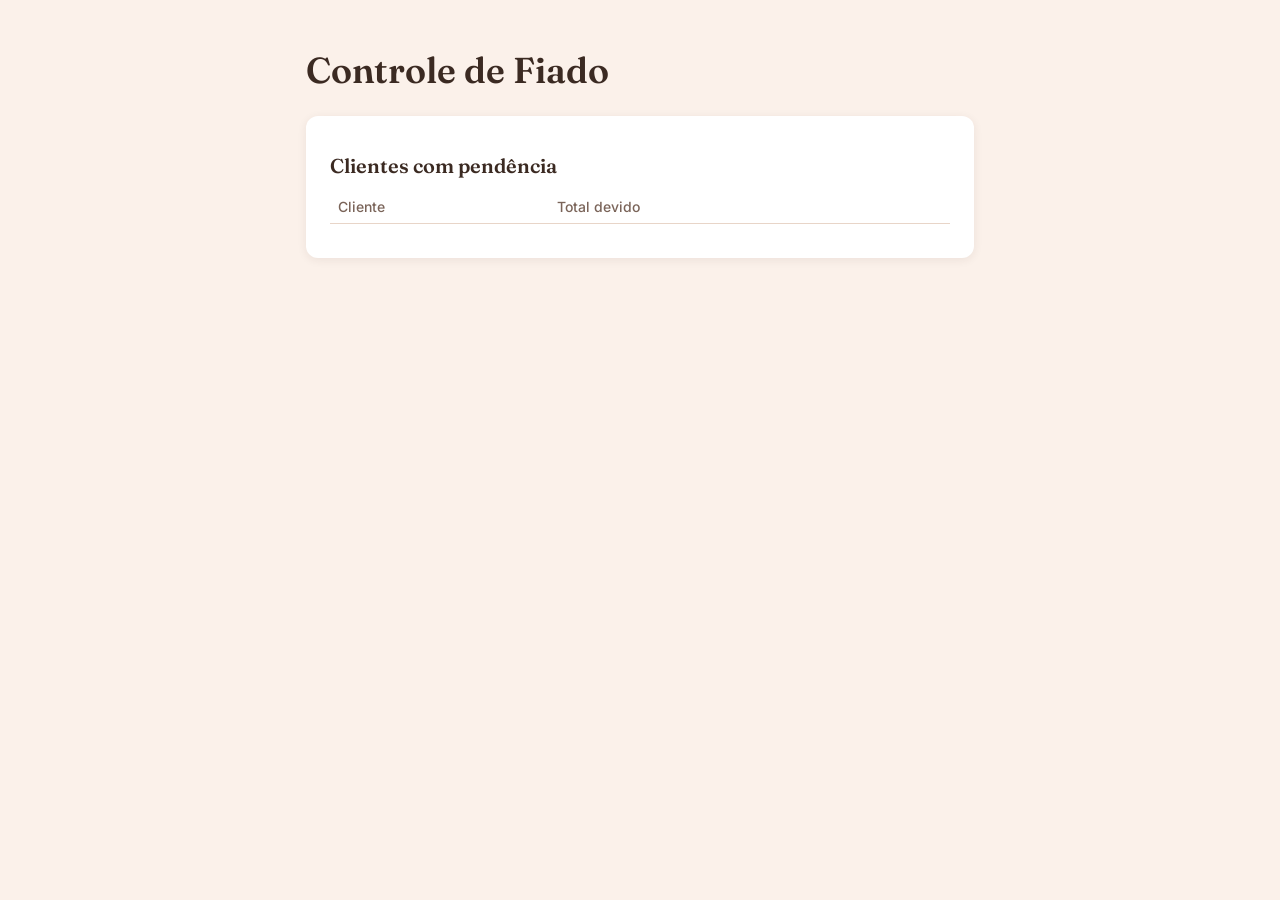
==== credit.html @ b8962d46 "feat: adiciona tela de controle de fiado com pagamento único por cliente" ====
<!DOCTYPE html>
<html lang="pt-br">
<head>
  <meta charset="UTF-8" />
  <meta name="viewport" content="width=device-width, initial-scale=1.0" />
  <title>Controle de Fiado</title>
  <link rel="preconnect" href="https://fonts.googleapis.com" />
  <link rel="preconnect" href="https://fonts.gstatic.com" crossorigin />
  <link href="https://fonts.googleapis.com/css2?family=Fraunces:opsz,wght@9..144,400;9..144,600&family=Inter:wght@400;500;600&display=swap" rel="stylesheet" />
  <link rel="stylesheet" href="css/style.css" />
</head>
<body>
  <main>
    <h1>Controle de Fiado</h1>

    <section>
      <h2>Clientes com pendência</h2>
      <table id="creditTable">
        <thead>
          <tr>
            <th>Cliente</th>
            <th>Total devido</th>
            <th></th>
          </tr>
        </thead>
        <tbody id="creditTableBody">
          <!-- As linhas de cliente serão inseridas aqui via JavaScript -->
        </tbody>
      </table>
      <p id="formMessage"></p>
    </section>
  </main>

  <script type="module" src="js/pages/credit.js"></script>
</body>
</html>
---- css/style.css ----
/* ==========================================================================
   Variáveis globais (cores, tipografia)
   Definidas conforme a identidade visual do projeto (skill 07-estilo-visual)
   ========================================================================== */
:root {
  /* Base */
  --color-background: #FBF1EA;      /* fundo geral, blush claro — não branco puro */
  --color-surface: #FFFFFF;         /* cards, formulários, tabelas */
  --color-surface-alt: #F6E4D8;     /* blocos de destaque suave, hover de linha de tabela */

  /* Texto */
  --color-text: #3B2A22;            /* marrom-chocolate escuro, títulos e texto principal */
  --color-text-muted: #7A6459;      /* texto secundário, labels, legendas */

  /* Marca / ação primária */
  --color-primary: #A6334F;         /* vinho/berry — botões primários, links, destaques */
  --color-primary-hover: #8A2A41;   /* hover/active do primário */
  --color-primary-soft: #F3D9DF;    /* fundo suave para badges/alertas na cor primária */

  /* Acento secundário */
  --color-gold: #B8912F;            /* dourado — usar com moderação */

  /* Status (usaremos mais pra frente, na tela de vendas/fiado) */
  --color-success: #4C7A50;
  --color-success-soft: #E1EDE1;
  --color-warning: #B9852F;
  --color-warning-soft: #F5E6CC;
  --color-danger: #9B3A3A;
  --color-danger-soft: #F3DCDC;

  /* Bordas e sombra */
  --color-border: #E8D5C8;
  --shadow-soft: 0 2px 10px rgba(59, 42, 34, 0.08);

  /* Tipografia */
  --font-display: 'Fraunces', Georgia, serif; /* títulos */
  --font-ui: 'Inter', -apple-system, sans-serif; /* texto de interface e dados */

  --text-xs: 0.75rem;
  --text-sm: 0.875rem;
  --text-base: 1rem;
  --text-lg: 1.25rem;
  --text-xl: 1.75rem;
  --text-2xl: 2.25rem;
}

/* ==========================================================================
   Reset simples e estilo base
   ========================================================================== */
* {
  box-sizing: border-box;
}

body {
  margin: 0;
  background: var(--color-background);
  color: var(--color-text);
  font: 400 var(--text-base) var(--font-ui);
  line-height: 1.5;
}

main {
  max-width: 700px;
  margin: 0 auto;
  padding: 1.5rem 1rem 3rem;
}

h1 {
  font: 600 var(--text-2xl) var(--font-display);
  margin-bottom: 1.5rem;
}

h2 {
  font: 600 var(--text-lg) var(--font-display);
  margin-bottom: 0.75rem;
}

/* ---- Formulário de Cliente ---- */
section {
  background: var(--color-surface);
  border-radius: 12px;
  box-shadow: var(--shadow-soft);
  padding: 1.25rem 1.5rem;
  margin-bottom: 1.5rem;
}

form {
  display: flex;
  flex-direction: column;
  gap: 0.9rem;
}

label {
  font: 500 var(--text-sm) var(--font-ui);
  color: var(--color-text-muted);
  margin-bottom: 0.3rem;
  display: block;
}

input[type="text"],
input[type="number"],
input[type="date"],
select {
  width: 100%;
  padding: 0.65rem 0.75rem;
  border: 1px solid var(--color-border);
  border-radius: 8px;
  font: 400 var(--text-base) var(--font-ui);
  color: var(--color-text);
  background: var(--color-surface);
}

/* Acessibilidade: nunca remover o foco visível sem substituir por outro indicador */
input[type="text"]:focus,
input[type="number"]:focus,
input[type="date"]:focus,
select:focus {
  outline: 2px solid var(--color-primary);
  outline-offset: 1px;
}

/* Botões ficam lado a lado, com espaço entre eles */
form > div.formButtons,
form > .button-row {
  display: flex;
  gap: 0.75rem;
}

button {
  cursor: pointer;
  font: 600 var(--text-base) var(--font-ui);
  border-radius: 8px;
  padding: 0.65rem 1.25rem;
}

/* Botão de salvar: único destaque de cor sólida na tela, conforme a regra
   de "um único destaque de cor por tela" da skill de estilo visual */
button[type="submit"] {
  background: var(--color-primary);
  color: #FFFFFF;
  border: none;
  align-self: flex-start;
}

button[type="submit"]:hover {
  background: var(--color-primary-hover);
}

/* Botão de cancelar edição: secundário, contorno, sem preenchimento sólido */
#cancelEditButton {
  background: transparent;
  color: var(--color-primary);
  border: 1.5px solid var(--color-primary);
  align-self: flex-start;
}

/* Mensagens de erro/sucesso do formulário */
#formMessage {
  font: 500 var(--text-sm) var(--font-ui);
  margin-top: 0.75rem;
}

#formMessage.error {
  color: var(--color-danger);
}

#formMessage.success {
  color: var(--color-success);
}

/* ---- Tabela de Clientes ---- */
table {
  width: 100%;
  border-collapse: collapse;
  font: 400 var(--text-sm) var(--font-ui);
}

th {
  text-align: left;
  color: var(--color-text-muted);
  font-weight: 500;
  padding: 0.5rem 0.5rem;
  border-bottom: 1px solid var(--color-border);
}

td {
  padding: 0.65rem 0.5rem;
  border-bottom: 1px solid var(--color-border);
}

/* Indica que a linha tem ações associadas (editar/excluir) */
tbody tr:hover {
  background: var(--color-surface-alt);
}

/* Botões pequenos de ação dentro da tabela (editar/excluir) */
td .rowActionButton {
  background: transparent;
  border: none;
  color: var(--color-primary);
  font: 500 var(--text-sm) var(--font-ui);
  padding: 0.2rem 0.4rem;
  border-radius: 6px;
}

td .rowActionButton:hover {
  background: var(--color-primary-soft);
}

td .rowActionButton.danger {
  color: var(--color-danger);
}

td .rowActionButton.danger:hover {
  background: var(--color-danger-soft);
}

/* ---- Reposição de estoque (linha inline na tabela de produtos) ---- */

/* A linha extra que aparece logo abaixo do produto, ao clicar em
   "Repor estoque". Usa a cor de destaque suave, para diferenciar
   visualmente de uma linha comum de dado. */
.restockRow td {
  background: var(--color-surface-alt);
  border-bottom: 1px solid var(--color-border);
}

.restockForm {
  display: flex;
  align-items: center;
  gap: 0.6rem;
  flex-wrap: wrap;
}

.restockForm label {
  margin-bottom: 0;
  white-space: nowrap;
}

.restockForm input[type="number"] {
  width: 6rem;
  padding: 0.4rem 0.6rem;
  border: 1px solid var(--color-border);
  border-radius: 8px;
  font: 400 var(--text-sm) var(--font-ui);
}

.restockForm input[type="number"]:focus {
  outline: 2px solid var(--color-primary);
  outline-offset: 1px;
}

/* Botão de confirmar reposição: reaproveita o estilo do botão primário,
   mas um pouco menor, para caber bem na linha da tabela */
.restockForm .confirmRestockButton {
  background: var(--color-primary);
  color: #FFFFFF;
  border: none;
  padding: 0.4rem 0.9rem;
  font: 600 var(--text-sm) var(--font-ui);
}

.restockForm .confirmRestockButton:hover {
  background: var(--color-primary-hover);
}

.restockForm .cancelRestockButton {
  background: transparent;
  color: var(--color-text-muted);
  border: 1.5px solid var(--color-border);
  padding: 0.4rem 0.9rem;
  font: 500 var(--text-sm) var(--font-ui);
}

/* Destaque numérico do estoque na tabela — números sempre em --font-ui,
   alinhados para leitura rápida durante o trabalho */
.stockValue {
  font-weight: 600;
}

.stockValue.stockLow {
  color: var(--color-danger);
}

/* Mensagem para quando ainda não há nenhum registro cadastrado
   (reaproveitada em clientes, produtos, e futuramente vendas) */
.emptyState {
  color: var(--color-text-muted);
  font-style: normal;
  text-align: center;
  padding: 1rem 0;
}

/* ==========================================================================
   Tela de Vendas
   ========================================================================== */

/* ---- Busca de produtos (autocomplete simples) ---- */

/* "position: relative" aqui é o que permite a lista de sugestões (que é
   "position: absolute") se posicionar logo abaixo do campo de busca,
   em vez de "flutuar" em qualquer lugar da página. */
.productSearchWrapper {
  position: relative;
}

.productSearchResults {
  position: absolute;
  top: calc(100% + 4px);
  left: 0;
  right: 0;
  z-index: 10;
  margin: 0;
  padding: 0.4rem;
  list-style: none;
  background: var(--color-surface);
  border: 1px solid var(--color-border);
  border-radius: 8px;
  box-shadow: var(--shadow-soft);
  max-height: 240px;
  overflow-y: auto;
}

.productSearchResults li {
  padding: 0.75rem 0.6rem;
  border-radius: 6px;
  cursor: pointer;
  font: 400 var(--text-base) var(--font-ui);
  display: flex;
  justify-content: space-between;
  gap: 0.75rem;
}

.productSearchResults li:hover,
.productSearchResults li:active {
  background: var(--color-surface-alt);
}

.productSearchResults .resultProductName {
  color: var(--color-text);
}

.productSearchResults .resultProductPrice {
  color: var(--color-text-muted);
  white-space: nowrap;
}

.productSearchResults .noResultsItem {
  color: var(--color-text-muted);
  cursor: default;
}

.productSearchResults .noResultsItem:hover {
  background: transparent;
}

/* ---- Lista de itens adicionados à venda ---- */

.saleItemsWrapper {
  margin-top: 0.25rem;
}

/* Controle de quantidade com botões +/- — pensado para toque no celular,
   já que essa tela provavelmente será usada mais no meio de uma venda,
   com o cliente esperando. Botões grandes o bastante pro polegar. */
.qtyStepper {
  display: flex;
  align-items: center;
  gap: 0.4rem;
}

.qtyStepper button {
  width: 2rem;
  height: 2rem;
  padding: 0;
  border: 1.5px solid var(--color-border);
  background: var(--color-surface);
  color: var(--color-primary);
  font: 600 var(--text-lg) var(--font-ui);
  line-height: 1;
  border-radius: 8px;
}

.qtyStepper button:hover {
  background: var(--color-primary-soft);
}

.qtyStepper .qtyValue {
  min-width: 1.5rem;
  text-align: center;
  font: 600 var(--text-base) var(--font-ui);
}

/* Botão de remover item da venda — reaproveita o padrão de ação perigosa */
.removeItemButton {
  background: transparent;
  border: none;
  color: var(--color-danger);
  font: 500 var(--text-sm) var(--font-ui);
  padding: 0.3rem 0.5rem;
  border-radius: 6px;
}

.removeItemButton:hover {
  background: var(--color-danger-soft);
}

/* ---- Total da venda: é o número mais importante da tela, por isso
   usa a fonte de destaque (Fraunces) e um divisor dourado fino acima,
   conforme a regra de "divisores dourados com moderação" ---- */
.saleTotalRow {
  display: flex;
  justify-content: space-between;
  align-items: baseline;
  padding-top: 0.9rem;
  margin-top: 0.5rem;
  border-top: 2px solid var(--color-gold);
}

.saleTotalLabel {
  font: 500 var(--text-sm) var(--font-ui);
  color: var(--color-text-muted);
}

.saleTotalValue {
  font: 600 var(--text-xl) var(--font-display);
  color: var(--color-text);
}

/* ---- Campo de valor recebido (aparece para qualquer forma de pagamento
   que não seja "A receber") ---- */
#amountReceivedField {
  background: var(--color-surface-alt);
  padding: 0.9rem;
  border-radius: 8px;
}

/* ---- Lista de vendas registradas ---- */

/* Badge de situação da venda (pago/parcial/fiado) — cores de status são
   propositalmente diferentes da cor primária, para reconhecimento rápido */
.badge {
  display: inline-block;
  border-radius: 999px;
  padding: 0.2rem 0.7rem;
  font: 500 var(--text-xs) var(--font-ui);
}

.badge--paid {
  background: var(--color-success-soft);
  color: var(--color-success);
}

.badge--partial {
  background: var(--color-warning-soft);
  color: var(--color-warning);
}

.badge--credit {
  background: var(--color-danger-soft);
  color: var(--color-danger);
}

/* Botão "Ver detalhes" de uma venda — reaproveita o padrão de ação da tabela */
.viewSaleDetailsButton {
  background: transparent;
  border: none;
  color: var(--color-primary);
  font: 500 var(--text-sm) var(--font-ui);
  padding: 0.2rem 0.4rem;
  border-radius: 6px;
}

.viewSaleDetailsButton:hover {
  background: var(--color-primary-soft);
}

/* A linha expandida com os detalhes da venda (itens + pagamentos) */
.saleDetailsRow td {
  background: var(--color-surface-alt);
  border-bottom: 1px solid var(--color-border);
  padding: 1rem;
}

.saleDetailsContent h3 {
  font: 600 var(--text-sm) var(--font-ui);
  color: var(--color-text-muted);
  margin: 0 0 0.5rem;
}

.saleDetailsContent ul {
  list-style: none;
  margin: 0 0 0.9rem;
  padding: 0;
}

.saleDetailsContent li {
  display: flex;
  justify-content: space-between;
  padding: 0.3rem 0;
  font: 400 var(--text-sm) var(--font-ui);
}

.saleDetailsBalance {
  font: 600 var(--text-sm) var(--font-ui);
  color: var(--color-danger);
  border-top: 1px solid var(--color-border);
  padding-top: 0.6rem;
  margin-top: 0.6rem;
}

/* ==========================================================================
   Tela de Controle de Fiado
   ========================================================================== */

/* Valor total devido por cliente — destaque em vermelho/danger, já que
   representa dinheiro que ainda falta entrar no caixa */
.creditTotalOwed {
  font-weight: 600;
  color: var(--color-danger);
}

.creditDetailsRow td {
  background: var(--color-surface-alt);
  border-bottom: 1px solid var(--color-border);
  padding: 1rem;
}

.creditDetailsContent h3 {
  font: 600 var(--text-sm) var(--font-ui);
  color: var(--color-text-muted);
  margin: 0 0 0.6rem;
}

.creditDetailsContent ul {
  list-style: none;
  margin: 0;
  padding: 0;
}

/* Cada venda em aberto de um cliente, dentro do detalhe expandido */
.creditSaleItem {
  padding: 0.75rem 0;
  border-bottom: 1px solid var(--color-border);
}

.creditSaleItem:last-child {
  border-bottom: none;
}

.creditSaleInfo {
  display: flex;
  flex-wrap: wrap;
  align-items: center;
  justify-content: space-between;
  gap: 0.5rem;
  margin-bottom: 0.5rem;
}

.creditSaleInfo .creditSaleDate {
  color: var(--color-text-muted);
  font: 400 var(--text-sm) var(--font-ui);
}

.creditSaleInfo .creditSaleBalance {
  font: 600 var(--text-base) var(--font-ui);
  color: var(--color-danger);
}

/* Formulário inline de registrar pagamento — mesmo padrão visual da
   reposição de estoque, para manter consistência entre as telas */
.paymentForm {
  display: flex;
  align-items: center;
  gap: 0.6rem;
  flex-wrap: wrap;
  margin-top: 0.6rem;
}

.paymentForm label {
  margin-bottom: 0;
  white-space: nowrap;
}

.paymentForm input[type="number"],
.paymentForm input[type="text"],
.paymentForm select {
  padding: 0.4rem 0.6rem;
  font: 400 var(--text-sm) var(--font-ui);
}

.paymentForm input[type="number"] {
  width: 6rem;
}

.paymentForm input[type="text"] {
  width: 10rem;
}

.paymentForm select {
  width: auto;
}

.paymentForm .confirmPaymentButton {
  background: var(--color-primary);
  color: #FFFFFF;
  border: none;
  padding: 0.4rem 0.9rem;
  font: 600 var(--text-sm) var(--font-ui);
}

.paymentForm .confirmPaymentButton:hover {
  background: var(--color-primary-hover);
}

.paymentForm .cancelPaymentButton {
  background: transparent;
  color: var(--color-text-muted);
  border: 1.5px solid var(--color-border);
  padding: 0.4rem 0.9rem;
  font: 500 var(--text-sm) var(--font-ui);
}

/* ==========================================================================
   Mobile-first: a partir daqui, ajustes para telas maiores
   ========================================================================== */
@media (min-width: 480px) {
  form > .button-row {
    flex-direction: row;
  }
}
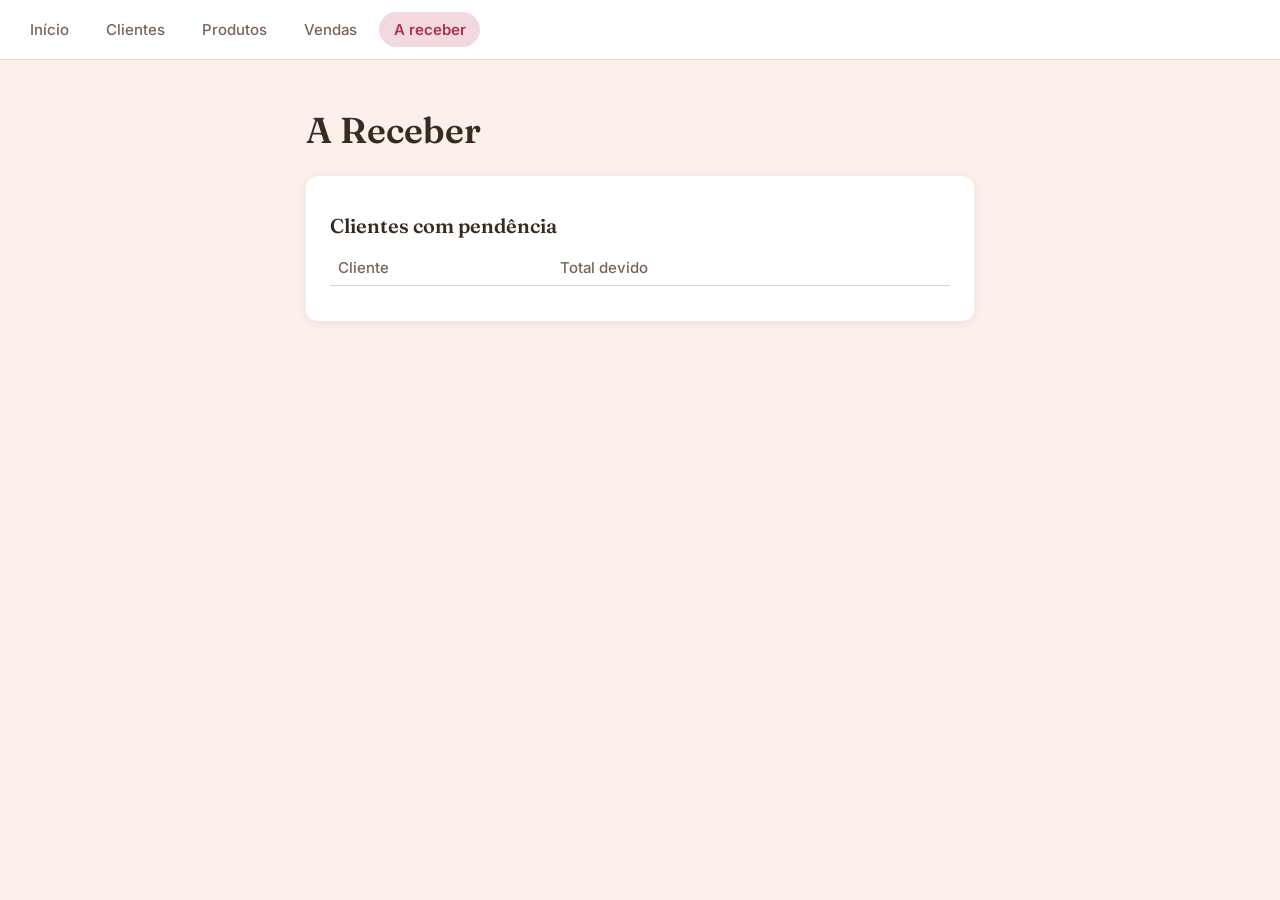
==== commit 7cfc7818: "fix: adiciona scroll horizontal nas tabelas para telas pequenas" ====
--- a/credit.html
+++ b/credit.html
@@ -3,34 +3,38 @@
 <head>
   <meta charset="UTF-8" />
   <meta name="viewport" content="width=device-width, initial-scale=1.0" />
-  <title>Controle de Fiado</title>
+  <title>A Receber</title>
   <link rel="preconnect" href="https://fonts.googleapis.com" />
   <link rel="preconnect" href="https://fonts.gstatic.com" crossorigin />
   <link href="https://fonts.googleapis.com/css2?family=Fraunces:opsz,wght@9..144,400;9..144,600&family=Inter:wght@400;500;600&display=swap" rel="stylesheet" />
   <link rel="stylesheet" href="css/style.css" />
 </head>
 <body>
+  <div id="mainNav"></div>
   <main>
-    <h1>Controle de Fiado</h1>
+    <h1>A Receber</h1>
 
     <section>
       <h2>Clientes com pendência</h2>
-      <table id="creditTable">
-        <thead>
-          <tr>
-            <th>Cliente</th>
-            <th>Total devido</th>
-            <th></th>
-          </tr>
-        </thead>
-        <tbody id="creditTableBody">
-          <!-- As linhas de cliente serão inseridas aqui via JavaScript -->
-        </tbody>
-      </table>
+      <div class="tableScroll">
+        <table id="creditTable">
+          <thead>
+            <tr>
+              <th>Cliente</th>
+              <th>Total devido</th>
+              <th></th>
+            </tr>
+          </thead>
+          <tbody id="creditTableBody">
+            <!-- As linhas de cliente serão inseridas aqui via JavaScript -->
+          </tbody>
+        </table>
+      </div>
       <p id="formMessage"></p>
     </section>
   </main>
 
+  <script type="module" src="js/components/nav.js"></script>
   <script type="module" src="js/pages/credit.js"></script>
 </body>
 </html>
--- a/css/style.css
+++ b/css/style.css
@@ -27,6 +27,7 @@
   --color-warning-soft: #F5E6CC;
   --color-danger: #9B3A3A;
   --color-danger-soft: #F3DCDC;
+  --color-danger-hover: #7F2F2F;
 
   /* Bordas e sombra */
   --color-border: #E8D5C8;
@@ -37,11 +38,117 @@
   --font-ui: 'Inter', -apple-system, sans-serif; /* texto de interface e dados */
 
   --text-xs: 0.75rem;
-  --text-sm: 0.875rem;
-  --text-base: 1rem;
+  --text-sm: 0.9375rem;
+  --text-base: 1.0625rem;
   --text-lg: 1.25rem;
   --text-xl: 1.75rem;
   --text-2xl: 2.25rem;
+}
+
+/* ==========================================================================
+   Menu de navegação (compartilhado entre todas as páginas, ver js/components/nav.js)
+   ========================================================================== */
+
+/* "sticky" faz o menu ficar fixo no topo mesmo quando a página rola —
+   útil principalmente nas telas de vendas/fiado, que podem ficar longas.
+   position:sticky também serve de "âncora" para o menu suspenso (.navLinks)
+   abrir exatamente colado embaixo da barra, no mobile. */
+.mainNav {
+  position: sticky;
+  top: 0;
+  z-index: 20;
+  display: flex;
+  align-items: center;
+  justify-content: space-between;
+  gap: 0.5rem;
+  padding: 0.75rem 1rem;
+  background: var(--color-surface);
+  border-bottom: 1px solid var(--color-border);
+}
+
+/* Botão hamburguer — só existe visualmente em telas estreitas (ver media
+   query abaixo, que o esconde em telas maiores) */
+.navToggle {
+  display: inline-flex;
+  align-items: center;
+  justify-content: center;
+  width: 2.75rem;
+  height: 2.75rem;
+  padding: 0;
+  background: transparent;
+  border: 1.5px solid var(--color-border);
+  color: var(--color-text);
+  border-radius: 8px;
+}
+
+.navToggle:hover {
+  background: var(--color-surface-alt);
+}
+
+/* Em telas estreitas, os links ficam escondidos dentro de um menu que só
+   abre ao tocar no hamburguer — evita a barra rolando de lado, onde um
+   link como "A Receber" podia ficar fora da vista sem o usuário perceber
+   que ele existia. */
+.navLinks {
+  display: none;
+  position: absolute;
+  top: 100%;
+  left: 0;
+  right: 0;
+  flex-direction: column;
+  gap: 0.25rem;
+  padding: 0.75rem 1rem 1rem;
+  background: var(--color-surface);
+  border-bottom: 1px solid var(--color-border);
+  box-shadow: var(--shadow-soft);
+}
+
+.navLinks--open {
+  display: flex;
+}
+
+.navLink {
+  padding: 0.75rem 0.9rem;
+  border-radius: 8px;
+  font: 500 var(--text-sm) var(--font-ui);
+  color: var(--color-text-muted);
+  text-decoration: none;
+  white-space: nowrap;
+}
+
+.navLink:hover {
+  background: var(--color-surface-alt);
+}
+
+/* Destaque da página em que o usuário já está */
+.navLink--active {
+  background: var(--color-primary-soft);
+  color: var(--color-primary);
+  font-weight: 600;
+}
+
+/* A partir daqui, a tela é larga o bastante para mostrar o menu inteiro
+   sempre visível, em linha — o hamburguer não é mais necessário */
+@media (min-width: 640px) {
+  .navToggle {
+    display: none;
+  }
+
+  .navLinks {
+    display: flex;
+    position: static;
+    flex-direction: row;
+    padding: 0;
+    background: transparent;
+    border-bottom: none;
+    box-shadow: none;
+    gap: 0.5rem;
+  }
+
+  .navLink {
+    border-radius: 999px;
+    padding: 0.5rem 0.9rem;
+  }
 }
 
 /* ==========================================================================
@@ -102,7 +209,8 @@
 input[type="date"],
 select {
   width: 100%;
-  padding: 0.65rem 0.75rem;
+  padding: 0.75rem 0.85rem;
+  min-height: 2.75rem; /* ~44px — mesmo padrão de toque confortável dos botões */
   border: 1px solid var(--color-border);
   border-radius: 8px;
   font: 400 var(--text-base) var(--font-ui);
@@ -119,10 +227,12 @@
   outline-offset: 1px;
 }
 
-/* Botões ficam lado a lado, com espaço entre eles */
+/* Botões ficam empilhados por padrão no mobile (ocupando a largura toda,
+   igual aos inputs); em telas maiores, ficam lado a lado (ver media query) */
 form > div.formButtons,
 form > .button-row {
   display: flex;
+  flex-direction: column;
   gap: 0.75rem;
 }
 
@@ -130,16 +240,19 @@
   cursor: pointer;
   font: 600 var(--text-base) var(--font-ui);
   border-radius: 8px;
-  padding: 0.65rem 1.25rem;
+  padding: 0.75rem 1.25rem;
+  min-height: 2.75rem; /* ~44px — tamanho mínimo recomendado para toque confortável */
 }
 
 /* Botão de salvar: único destaque de cor sólida na tela, conforme a regra
-   de "um único destaque de cor por tela" da skill de estilo visual */
+   de "um único destaque de cor por tela" da skill de estilo visual.
+   width: 100% no mobile, para alinhar com a largura dos inputs acima —
+   em telas maiores (ver media query), volta a ser do tamanho do texto. */
 button[type="submit"] {
   background: var(--color-primary);
   color: #FFFFFF;
   border: none;
-  align-self: flex-start;
+  width: 100%;
 }
 
 button[type="submit"]:hover {
@@ -151,7 +264,7 @@
   background: transparent;
   color: var(--color-primary);
   border: 1.5px solid var(--color-primary);
-  align-self: flex-start;
+  width: 100%;
 }
 
 /* Mensagens de erro/sucesso do formulário */
@@ -168,7 +281,15 @@
   color: var(--color-success);
 }
 
-/* ---- Tabela de Clientes ---- */
+/* ---- Tabelas (listas de vendas, clientes, produtos) ---- */
+/* O scroll fica contido dentro da própria tabela (não a página inteira) —
+   evita que colunas apertadas ou blocos internos (como o de reposição de
+   estoque) "estourem" a largura da tela em telas pequenas. */
+.tableScroll {
+  overflow-x: auto;
+  -webkit-overflow-scrolling: touch;
+}
+
 table {
   width: 100%;
   border-collapse: collapse;
@@ -195,12 +316,39 @@
 
 /* Botões pequenos de ação dentro da tabela (editar/excluir) */
 td .rowActionButton {
+  display: inline-flex;
+  align-items: center;
+  gap: 0.4rem;
   background: transparent;
   border: none;
   color: var(--color-primary);
   font: 500 var(--text-sm) var(--font-ui);
-  padding: 0.2rem 0.4rem;
+  padding: 0.6rem 0.8rem;
+  min-height: 2.75rem;
   border-radius: 6px;
+}
+
+.actionIcon {
+  display: inline-flex;
+  flex-shrink: 0;
+}
+
+/* Em telas pequenas, os botões de ação mostram só o ícone — o texto
+   continua no HTML (leitor de tela ainda anuncia "Editar", "Excluir" etc.
+   normalmente), só fica visualmente escondido. Isso evita o texto quebrar
+   linha e bagunçar a tabela em telas estreitas. */
+@media (max-width: 479px) {
+  .actionLabel {
+    position: absolute;
+    width: 1px;
+    height: 1px;
+    padding: 0;
+    margin: -1px;
+    overflow: hidden;
+    clip: rect(0, 0, 0, 0);
+    white-space: nowrap;
+    border: 0;
+  }
 }
 
 td .rowActionButton:hover {
@@ -227,37 +375,20 @@
 
 .restockForm {
   display: flex;
-  align-items: center;
+  flex-direction: column;
+  align-items: stretch;
   gap: 0.6rem;
-  flex-wrap: wrap;
 }
 
 .restockForm label {
-  margin-bottom: 0;
-  white-space: nowrap;
-}
-
-.restockForm input[type="number"] {
-  width: 6rem;
-  padding: 0.4rem 0.6rem;
-  border: 1px solid var(--color-border);
-  border-radius: 8px;
-  font: 400 var(--text-sm) var(--font-ui);
-}
-
-.restockForm input[type="number"]:focus {
-  outline: 2px solid var(--color-primary);
-  outline-offset: 1px;
-}
-
-/* Botão de confirmar reposição: reaproveita o estilo do botão primário,
-   mas um pouco menor, para caber bem na linha da tabela */
+  margin-bottom: 0.25rem;
+}
+
+/* Botão de confirmar reposição: reaproveita o estilo do botão primário */
 .restockForm .confirmRestockButton {
   background: var(--color-primary);
   color: #FFFFFF;
   border: none;
-  padding: 0.4rem 0.9rem;
-  font: 600 var(--text-sm) var(--font-ui);
 }
 
 .restockForm .confirmRestockButton:hover {
@@ -268,8 +399,6 @@
   background: transparent;
   color: var(--color-text-muted);
   border: 1.5px solid var(--color-border);
-  padding: 0.4rem 0.9rem;
-  font: 500 var(--text-sm) var(--font-ui);
 }
 
 /* Destaque numérico do estoque na tabela — números sempre em --font-ui,
@@ -370,8 +499,9 @@
 }
 
 .qtyStepper button {
-  width: 2rem;
-  height: 2rem;
+  width: 2.75rem;
+  height: 2.75rem;
+  min-height: 2.75rem;
   padding: 0;
   border: 1.5px solid var(--color-border);
   background: var(--color-surface);
@@ -393,11 +523,15 @@
 
 /* Botão de remover item da venda — reaproveita o padrão de ação perigosa */
 .removeItemButton {
+  display: inline-flex;
+  align-items: center;
+  gap: 0.4rem;
   background: transparent;
   border: none;
   color: var(--color-danger);
   font: 500 var(--text-sm) var(--font-ui);
-  padding: 0.3rem 0.5rem;
+  padding: 0.5rem 0.7rem;
+  min-height: 2.75rem;
   border-radius: 6px;
 }
 
@@ -463,11 +597,15 @@
 
 /* Botão "Ver detalhes" de uma venda — reaproveita o padrão de ação da tabela */
 .viewSaleDetailsButton {
+  display: inline-flex;
+  align-items: center;
+  gap: 0.4rem;
   background: transparent;
   border: none;
   color: var(--color-primary);
   font: 500 var(--text-sm) var(--font-ui);
-  padding: 0.2rem 0.4rem;
+  padding: 0.6rem 0.8rem;
+  min-height: 2.75rem;
   border-radius: 6px;
 }
 
@@ -571,42 +709,20 @@
    reposição de estoque, para manter consistência entre as telas */
 .paymentForm {
   display: flex;
-  align-items: center;
+  flex-direction: column;
+  align-items: stretch;
   gap: 0.6rem;
-  flex-wrap: wrap;
   margin-top: 0.6rem;
 }
 
 .paymentForm label {
-  margin-bottom: 0;
-  white-space: nowrap;
-}
-
-.paymentForm input[type="number"],
-.paymentForm input[type="text"],
-.paymentForm select {
-  padding: 0.4rem 0.6rem;
-  font: 400 var(--text-sm) var(--font-ui);
-}
-
-.paymentForm input[type="number"] {
-  width: 6rem;
-}
-
-.paymentForm input[type="text"] {
-  width: 10rem;
-}
-
-.paymentForm select {
-  width: auto;
+  margin-bottom: 0.25rem;
 }
 
 .paymentForm .confirmPaymentButton {
   background: var(--color-primary);
   color: #FFFFFF;
   border: none;
-  padding: 0.4rem 0.9rem;
-  font: 600 var(--text-sm) var(--font-ui);
 }
 
 .paymentForm .confirmPaymentButton:hover {
@@ -617,8 +733,84 @@
   background: transparent;
   color: var(--color-text-muted);
   border: 1.5px solid var(--color-border);
-  padding: 0.4rem 0.9rem;
-  font: 500 var(--text-sm) var(--font-ui);
+}
+
+/* ==========================================================================
+   Modal de confirmação (substitui o confirm() nativo do navegador)
+   ========================================================================== */
+
+.modalOverlay {
+  position: fixed;
+  inset: 0;
+  background: rgba(59, 42, 34, 0.45); /* marrom-texto com transparência, mais harmônico que preto puro */
+  display: flex;
+  align-items: center;
+  justify-content: center;
+  padding: 1rem;
+  z-index: 100;
+  animation: modalFadeIn 0.15s ease-out;
+}
+
+.modalDialog {
+  background: var(--color-surface);
+  border-radius: 12px;
+  box-shadow: var(--shadow-soft);
+  padding: 1.5rem;
+  max-width: 360px;
+  width: 100%;
+  animation: modalPopIn 0.15s ease-out;
+}
+
+.modalTitle {
+  font: 600 var(--text-lg) var(--font-display);
+  margin: 0 0 0.5rem;
+}
+
+.modalMessage {
+  font: 400 var(--text-base) var(--font-ui);
+  color: var(--color-text-muted);
+  margin: 0 0 1.25rem;
+}
+
+.modalActions {
+  display: flex;
+  gap: 0.75rem;
+  justify-content: flex-end;
+  flex-wrap: wrap;
+}
+
+.modalCancelButton {
+  background: transparent;
+  color: var(--color-text-muted);
+  border: 1.5px solid var(--color-border);
+}
+
+.modalConfirmButton {
+  background: var(--color-primary);
+  color: #FFFFFF;
+  border: none;
+}
+
+.modalConfirmButton:hover {
+  background: var(--color-primary-hover);
+}
+
+.modalConfirmButton--danger {
+  background: var(--color-danger);
+}
+
+.modalConfirmButton--danger:hover {
+  background: var(--color-danger-hover);
+}
+
+@keyframes modalFadeIn {
+  from { opacity: 0; }
+  to { opacity: 1; }
+}
+
+@keyframes modalPopIn {
+  from { transform: scale(0.95); opacity: 0; }
+  to { transform: scale(1); opacity: 1; }
 }
 
 /* ==========================================================================
@@ -628,4 +820,59 @@
   form > .button-row {
     flex-direction: row;
   }
-}
+
+  button[type="submit"],
+  #cancelEditButton {
+    width: auto;
+  }
+
+  /* Formulários inline (reposição de estoque, pagamento) voltam a ficar
+     lado a lado e compactos — no mobile, ficam empilhados em largura
+     total (ver regras mobile-first acima) */
+  .restockForm,
+  .paymentForm {
+    flex-direction: row;
+    align-items: center;
+    flex-wrap: wrap;
+  }
+
+  .restockForm label,
+  .paymentForm label {
+    margin-bottom: 0;
+    white-space: nowrap;
+  }
+
+  .restockForm input[type="number"],
+  .paymentForm input[type="number"],
+  .paymentForm input[type="text"],
+  .paymentForm select {
+    width: auto;
+    min-height: auto;
+    padding: 0.4rem 0.6rem;
+    font: 400 var(--text-sm) var(--font-ui);
+  }
+
+  .restockForm input[type="number"],
+  .paymentForm input[type="number"] {
+    width: 6rem;
+  }
+
+  .paymentForm input[type="text"] {
+    width: 10rem;
+  }
+
+  .restockForm .confirmRestockButton,
+  .restockForm .cancelRestockButton,
+  .paymentForm .confirmPaymentButton,
+  .paymentForm .cancelPaymentButton {
+    width: auto;
+    padding: 0.4rem 0.9rem;
+    min-height: auto;
+    font: 600 var(--text-sm) var(--font-ui);
+  }
+
+  .restockForm .cancelRestockButton,
+  .paymentForm .cancelPaymentButton {
+    font-weight: 500;
+  }
+}
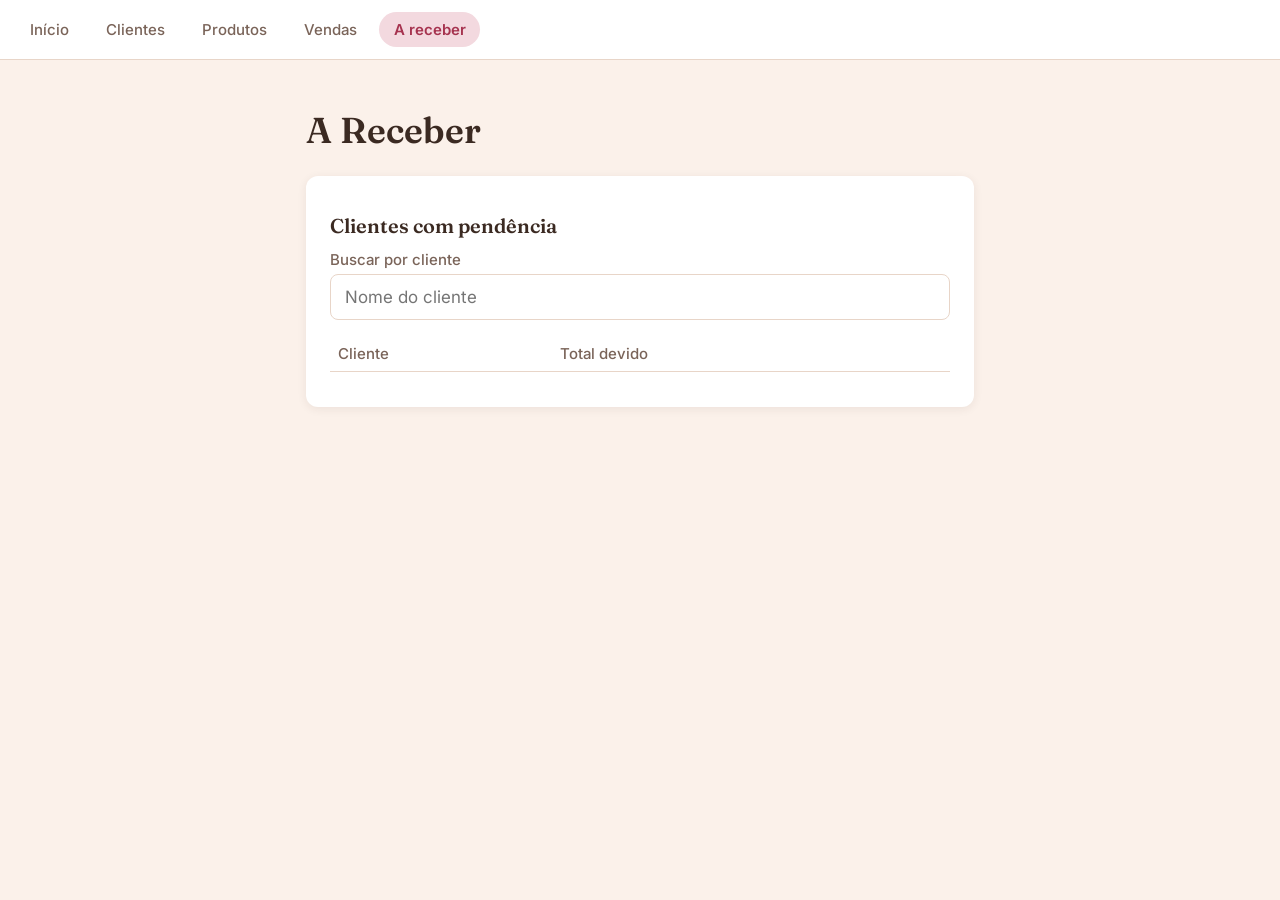
==== commit 2de3ae30: "feat: adiciona filtro de busca em A Receber e corrige layout do formulário de pagamento no desktop" ====
--- a/credit.html
+++ b/credit.html
@@ -1,40 +1,52 @@
-<!DOCTYPE html>
+<!doctype html>
 <html lang="pt-br">
-<head>
-  <meta charset="UTF-8" />
-  <meta name="viewport" content="width=device-width, initial-scale=1.0" />
-  <title>A Receber</title>
-  <link rel="preconnect" href="https://fonts.googleapis.com" />
-  <link rel="preconnect" href="https://fonts.gstatic.com" crossorigin />
-  <link href="https://fonts.googleapis.com/css2?family=Fraunces:opsz,wght@9..144,400;9..144,600&family=Inter:wght@400;500;600&display=swap" rel="stylesheet" />
-  <link rel="stylesheet" href="css/style.css" />
-</head>
-<body>
-  <div id="mainNav"></div>
-  <main>
-    <h1>A Receber</h1>
+  <head>
+    <meta charset="UTF-8" />
+    <meta name="viewport" content="width=device-width, initial-scale=1.0" />
+    <title>A Receber</title>
+    <link rel="preconnect" href="https://fonts.googleapis.com" />
+    <link rel="preconnect" href="https://fonts.gstatic.com" crossorigin />
+    <link
+      href="https://fonts.googleapis.com/css2?family=Fraunces:opsz,wght@9..144,400;9..144,600&family=Inter:wght@400;500;600&display=swap"
+      rel="stylesheet"
+    />
+    <link rel="stylesheet" href="css/style.css" />
+  </head>
+  <body>
+    <div id="mainNav"></div>
+    <main>
+      <h1>A Receber</h1>
 
-    <section>
-      <h2>Clientes com pendência</h2>
-      <div class="tableScroll">
-        <table id="creditTable">
-          <thead>
-            <tr>
-              <th>Cliente</th>
-              <th>Total devido</th>
-              <th></th>
-            </tr>
-          </thead>
-          <tbody id="creditTableBody">
-            <!-- As linhas de cliente serão inseridas aqui via JavaScript -->
-          </tbody>
-        </table>
-      </div>
-      <p id="formMessage"></p>
-    </section>
-  </main>
+      <section>
+        <h2>Clientes com pendência</h2>
 
-  <script type="module" src="js/components/nav.js"></script>
-  <script type="module" src="js/pages/credit.js"></script>
-</body>
+        <label for="creditSearch">Buscar por cliente</label>
+        <input
+          type="search"
+          id="creditSearch"
+          placeholder="Nome do cliente"
+          autocomplete="off"
+        />
+
+        <div class="tableScroll">
+          <table id="creditTable">
+            <thead>
+              <tr>
+                <th>Cliente</th>
+                <th>Total devido</th>
+                <th></th>
+              </tr>
+            </thead>
+            <tbody id="creditTableBody">
+              <!-- As linhas de cliente serão inseridas aqui via JavaScript -->
+            </tbody>
+          </table>
+        </div>
+        <p id="formMessage"></p>
+      </section>
+    </main>
+
+    <script type="module" src="js/components/nav.js"></script>
+    <script type="module" src="js/pages/credit.js"></script>
+  </body>
 </html>
--- a/css/style.css
+++ b/css/style.css
@@ -4,38 +4,39 @@
    ========================================================================== */
 :root {
   /* Base */
-  --color-background: #FBF1EA;      /* fundo geral, blush claro — não branco puro */
-  --color-surface: #FFFFFF;         /* cards, formulários, tabelas */
-  --color-surface-alt: #F6E4D8;     /* blocos de destaque suave, hover de linha de tabela */
+  --color-background: #fbf1ea; /* fundo geral, blush claro — não branco puro */
+  --color-surface: #ffffff; /* cards, formulários, tabelas */
+  --color-surface-alt: #f6e4d8; /* blocos de destaque suave, hover de linha de tabela */
 
   /* Texto */
-  --color-text: #3B2A22;            /* marrom-chocolate escuro, títulos e texto principal */
-  --color-text-muted: #7A6459;      /* texto secundário, labels, legendas */
+  --color-text: #3b2a22; /* marrom-chocolate escuro, títulos e texto principal */
+  --color-text-muted: #7a6459; /* texto secundário, labels, legendas */
 
   /* Marca / ação primária */
-  --color-primary: #A6334F;         /* vinho/berry — botões primários, links, destaques */
-  --color-primary-hover: #8A2A41;   /* hover/active do primário */
-  --color-primary-soft: #F3D9DF;    /* fundo suave para badges/alertas na cor primária */
+  --color-primary: #a6334f; /* vinho/berry — botões primários, links, destaques */
+  --color-primary-hover: #8a2a41; /* hover/active do primário */
+  --color-primary-soft: #f3d9df; /* fundo suave para badges/alertas na cor primária */
 
   /* Acento secundário */
-  --color-gold: #B8912F;            /* dourado — usar com moderação */
+  --color-gold: #b8912f; /* dourado — usar com moderação */
 
   /* Status (usaremos mais pra frente, na tela de vendas/fiado) */
-  --color-success: #4C7A50;
-  --color-success-soft: #E1EDE1;
-  --color-warning: #B9852F;
-  --color-warning-soft: #F5E6CC;
-  --color-danger: #9B3A3A;
-  --color-danger-soft: #F3DCDC;
-  --color-danger-hover: #7F2F2F;
+  --color-success: #4c7a50;
+  --color-success-soft: #e1ede1;
+  --color-warning: #b9852f;
+  --color-warning-soft: #f5e6cc;
+  --color-danger: #9b3a3a;
+  --color-danger-soft: #f3dcdc;
+  --color-danger-hover: #7f2f2f;
 
   /* Bordas e sombra */
-  --color-border: #E8D5C8;
+  --color-border: #e8d5c8;
   --shadow-soft: 0 2px 10px rgba(59, 42, 34, 0.08);
 
   /* Tipografia */
-  --font-display: 'Fraunces', Georgia, serif; /* títulos */
-  --font-ui: 'Inter', -apple-system, sans-serif; /* texto de interface e dados */
+  --font-display: "Fraunces", Georgia, serif; /* títulos */
+  --font-ui:
+    "Inter", -apple-system, sans-serif; /* texto de interface e dados */
 
   --text-xs: 0.75rem;
   --text-sm: 0.9375rem;
@@ -207,6 +208,7 @@
 input[type="text"],
 input[type="number"],
 input[type="date"],
+input[type="search"],
 select {
   width: 100%;
   padding: 0.75rem 0.85rem;
@@ -216,12 +218,18 @@
   font: 400 var(--text-base) var(--font-ui);
   color: var(--color-text);
   background: var(--color-surface);
+  /* Remove o estilo padrão do navegador para input de busca (círculo de
+     limpar em formato diferente, cantos redondos demais em alguns
+     navegadores) — assim fica igual aos outros campos de texto. */
+  appearance: none;
+  -webkit-appearance: none;
 }
 
 /* Acessibilidade: nunca remover o foco visível sem substituir por outro indicador */
 input[type="text"]:focus,
 input[type="number"]:focus,
 input[type="date"]:focus,
+input[type="search"]:focus,
 select:focus {
   outline: 2px solid var(--color-primary);
   outline-offset: 1px;
@@ -250,7 +258,7 @@
    em telas maiores (ver media query), volta a ser do tamanho do texto. */
 button[type="submit"] {
   background: var(--color-primary);
-  color: #FFFFFF;
+  color: #ffffff;
   border: none;
   width: 100%;
 }
@@ -281,7 +289,8 @@
   color: var(--color-success);
 }
 
-/* ---- Tabelas (listas de vendas, clientes, produtos) ---- */
+/* ---- Tabelas (ainda usadas em Vendas e A Receber, ver seção de Listas
+   abaixo para o novo padrão de Clientes/Produtos) ---- */
 /* O scroll fica contido dentro da própria tabela (não a página inteira) —
    evita que colunas apertadas ou blocos internos (como o de reposição de
    estoque) "estourem" a largura da tela em telas pequenas. */
@@ -315,7 +324,8 @@
 }
 
 /* Botões pequenos de ação dentro da tabela (editar/excluir) */
-td .rowActionButton {
+td .rowActionButton,
+.recordActions .rowActionButton {
   display: inline-flex;
   align-items: center;
   gap: 0.4rem;
@@ -336,8 +346,11 @@
 /* Em telas pequenas, os botões de ação mostram só o ícone — o texto
    continua no HTML (leitor de tela ainda anuncia "Editar", "Excluir" etc.
    normalmente), só fica visualmente escondido. Isso evita o texto quebrar
-   linha e bagunçar a tabela em telas estreitas. */
-@media (max-width: 479px) {
+   linha e bagunçar a tabela/lista em telas estreitas.
+   Breakpoint 576px (não 479px): validado em teste real de dispositivo —
+   entre 480–576px a lista já vira linha horizontal e o texto do botão
+   ainda quebrava o layout (ver skill doces-salgados-lembretes, 2026-09-29). */
+@media (max-width: 576px) {
   .actionLabel {
     position: absolute;
     width: 1px;
@@ -351,26 +364,190 @@
   }
 }
 
-td .rowActionButton:hover {
+td .rowActionButton:hover,
+.recordActions .rowActionButton:hover {
   background: var(--color-primary-soft);
 }
 
-td .rowActionButton.danger {
+td .rowActionButton.danger,
+.recordActions .rowActionButton.danger {
   color: var(--color-danger);
 }
 
-td .rowActionButton.danger:hover {
+td .rowActionButton.danger:hover,
+.recordActions .rowActionButton.danger:hover {
   background: var(--color-danger-soft);
 }
 
-/* ---- Reposição de estoque (linha inline na tabela de produtos) ---- */
-
-/* A linha extra que aparece logo abaixo do produto, ao clicar em
+/* Mensagem para quando ainda não há nenhum registro cadastrado
+   (reaproveitada em clientes, produtos, e futuramente vendas) */
+.emptyState {
+  color: var(--color-text-muted);
+  font-style: normal;
+  text-align: center;
+  padding: 1rem 0;
+}
+
+/* ==========================================================================
+   Telas de Lista + Formulário (Clientes, Produtos — ver skill de lembretes,
+   decisão de 2026-09-19)
+
+   Cada tela agora tem duas "visões" no mesmo HTML: a lista (com busca) e o
+   formulário, alternadas via JavaScript (atributo "hidden"). A lista usa
+   uma linha simples por registro, empilhada verticalmente no mobile —
+   assim os botões de ação nunca ficam escondidos fora da tela por scroll
+   lateral, sem virar uma pilha de cards com sombra repetida (o que a
+   skill de estilo visual pede para evitar).
+   ========================================================================== */
+
+/* Cabeçalho da lista: título + botão de ação principal ("Novo cliente").
+   Empilhado no mobile (o botão precisa de largura total para ser fácil de
+   tocar), lado a lado em telas maiores (ver media query). */
+.listHeader {
+  display: flex;
+  flex-direction: column;
+  align-items: stretch;
+  gap: 0.9rem;
+  margin-bottom: 1rem;
+}
+
+.listHeader h2 {
+  margin-bottom: 0;
+}
+
+/* Botão de ação principal da lista ("Novo cliente", "Novo produto"...).
+   Reaproveita o mesmo visual do botão de salvar do formulário — é o
+   único destaque de cor sólida desta tela. */
+.primaryButton {
+  background: var(--color-primary);
+  color: #ffffff;
+  border: none;
+  width: 100%;
+}
+
+.primaryButton:hover {
+  background: var(--color-primary-hover);
+}
+
+/* Campo de busca: mesmo visual dos outros inputs, com uma margem embaixo
+   para separar da lista de registros logo abaixo. */
+#customerSearch,
+#productSearch,
+#saleSearch,
+#creditSearch {
+  margin-bottom: 1rem;
+}
+
+/* ---- Filtros da lista de Vendas (cliente, período, situação) ----
+   Empilhados no mobile (igual a qualquer formulário desta interface);
+   viram uma linha a partir de 480px, já que os três campos são
+   relativamente curtos e cabem lado a lado em telas maiores. */
+.filtersWrapper {
+  margin-bottom: 1rem;
+}
+
+.filterRow {
+  display: flex;
+  flex-direction: column;
+  gap: 0.75rem;
+  margin-top: 0.75rem;
+}
+
+.filterField {
+  display: flex;
+  flex-direction: column;
+}
+
+.filterField label {
+  margin-bottom: 0.25rem;
+}
+
+/* A lista de registros em si — sem marcadores de "<li>", sem sombra
+   própria (ela já vive dentro do <section> que tem a sombra do card) */
+.recordList {
+  list-style: none;
+  margin: 0;
+  padding: 0;
+}
+
+/* Cada registro: informações à esquerda, ações SEMPRE à direita — tanto no
+   mobile quanto em telas maiores (é o que resolve o problema de botões
+   ficando escondidos fora da área visível, da decisão de 2026-09-19).
+   Separado do próximo por uma linha simples, mesmo padrão visual de borda
+   que já usamos nas tabelas. */
+.recordItem {
+  display: flex;
+  flex-direction: row;
+  align-items: flex-start;
+  justify-content: space-between;
+  gap: 1rem;
+  padding: 1rem 0;
+  border-bottom: 1px solid var(--color-border);
+}
+
+.recordList .recordItem:last-child {
+  border-bottom: none;
+}
+
+.recordInfo {
+  display: flex;
+  flex-direction: column;
+  gap: 0.35rem;
+  min-width: 0; /* permite que o texto quebre/trunque em vez de estourar a linha */
+}
+
+/* Nome e telefone SEMPRE empilhados juntos (mesmo em telas grandes) — é o
+   que evita a quebra de linha feia quando nome, telefone e endereço
+   competem pelo mesmo espaço horizontal. */
+.recordPrimary {
+  display: flex;
+  flex-direction: column;
+  gap: 0.15rem;
+}
+
+/* Agrupa informações secundárias que também precisam ficar empilhadas
+   entre si (ex: preço + estoque em Produtos), do mesmo jeito que
+   .recordPrimary empilha nome + telefone em Clientes — sem depender de
+   um separador visual como "·" para diferenciar as duas linhas. */
+.recordSecondary {
+  display: flex;
+  flex-direction: column;
+  gap: 0.15rem;
+}
+
+.recordTitle {
+  font: 600 var(--text-base) var(--font-ui);
+  color: var(--color-text);
+}
+
+.recordDetail {
+  font: 400 var(--text-sm) var(--font-ui);
+  color: var(--color-text-muted);
+}
+
+/* Os botões de ação: lado a lado por padrão, mas SEMPRE alinhados à
+   direita do card/linha — em telas muito estreitas, "flex-wrap" permite
+   que um botão caia para a linha de baixo sem nunca sair da coluna direita. */
+.recordActions {
+  display: flex;
+  flex-direction: row;
+  flex-wrap: wrap;
+  justify-content: flex-end;
+  gap: 0.25rem;
+  flex-shrink: 0;
+}
+
+/* ---- Reposição de estoque (item inline na lista de produtos) ---- */
+
+/* O item extra que aparece logo abaixo do produto, ao clicar em
    "Repor estoque". Usa a cor de destaque suave, para diferenciar
-   visualmente de uma linha comum de dado. */
-.restockRow td {
+   visualmente de um item comum da lista. Como agora a lista de produtos
+   é .recordList (<li>), e não mais uma <table>, este item recebe padding
+   e cor de fundo diretamente nele, em vez de num <td>. */
+.restockRow {
   background: var(--color-surface-alt);
   border-bottom: 1px solid var(--color-border);
+  padding: 1rem 0.5rem;
 }
 
 .restockForm {
@@ -387,7 +564,7 @@
 /* Botão de confirmar reposição: reaproveita o estilo do botão primário */
 .restockForm .confirmRestockButton {
   background: var(--color-primary);
-  color: #FFFFFF;
+  color: #ffffff;
   border: none;
 }
 
@@ -409,15 +586,6 @@
 
 .stockValue.stockLow {
   color: var(--color-danger);
-}
-
-/* Mensagem para quando ainda não há nenhum registro cadastrado
-   (reaproveitada em clientes, produtos, e futuramente vendas) */
-.emptyState {
-  color: var(--color-text-muted);
-  font-style: normal;
-  text-align: center;
-  padding: 1rem 0;
 }
 
 /* ==========================================================================
@@ -483,10 +651,60 @@
   background: transparent;
 }
 
-/* ---- Lista de itens adicionados à venda ---- */
+/* ---- Lista de itens adicionados à venda ----
+   Não é uma <table>: cada item é um <li>, porque no mobile ele precisa
+   quebrar em DUAS linhas (nome do produto em cima; quantidade, subtotal
+   e excluir embaixo) — colunas de tabela tradicionais ficariam espremidas
+   demais numa tela estreita. No desktop (ver media query de 480px),
+   volta a ser uma linha só. */
 
 .saleItemsWrapper {
   margin-top: 0.25rem;
+}
+
+.saleItemsList {
+  list-style: none;
+  margin: 0;
+  padding: 0;
+}
+
+.saleItemRow {
+  display: flex;
+  flex-direction: column;
+  gap: 0.6rem;
+  padding: 0.85rem 0;
+  border-bottom: 1px solid var(--color-border);
+}
+
+.saleItemsList .saleItemRow:last-child {
+  border-bottom: none;
+}
+
+.saleItemName {
+  font: 600 var(--text-base) var(--font-ui);
+  color: var(--color-text);
+}
+
+/* Segunda linha no mobile: quantidade e subtotal ficam juntos à
+   esquerda; o botão de excluir é empurrado pra direita com
+   margin-left: auto, mantendo o padrão de "ações sempre à direita" já
+   usado no resto da interface. flex-wrap permite que, numa tela muito
+   estreita, o conjunto quebre em vez de estourar a largura. */
+.saleItemControls {
+  display: flex;
+  align-items: center;
+  flex-wrap: wrap;
+  gap: 0.75rem;
+}
+
+.saleItemControls .removeItemButton {
+  margin-left: auto;
+}
+
+.saleItemSubtotal {
+  font: 600 var(--text-sm) var(--font-ui);
+  color: var(--color-text);
+  white-space: nowrap;
 }
 
 /* Controle de quantidade com botões +/- — pensado para toque no celular,
@@ -647,6 +865,111 @@
   margin-top: 0.6rem;
 }
 
+/* ---- Lista de vendas em telas estreitas: duas linhas por venda ----
+   A tabela de vendas continua sendo uma <table> de verdade (a skill de
+   estilo visual mantém esse padrão para Vendas/A Receber, por causa da
+   ação de expandir detalhe por linha) — mas abaixo de 576px, mesmo com
+   scroll horizontal, os botões de ação podem ficar fora da área visível
+   sem o usuário perceber. Em vez de trocar a tabela por uma lista (como
+   fizemos em Clientes/Produtos), aqui só REORGANIZAMOS visualmente as
+   células com CSS Grid: cada linha de venda (.saleRow) vira um grid de
+   2 linhas x 3 colunas (data/total | cliente/situação | ação), sem
+   perder a marcação semântica de tabela. A linha de detalhes expandidos
+   (.saleDetailsRow) não entra nesse grid — continua um bloco único. */
+@media (max-width: 576px) {
+  /* Com a tabela virando um grid de 2 linhas por venda, o conteúdo já
+     cabe na largura da tela — não precisa mais de scroll horizontal
+     (que era, inclusive, o problema original a ser resolvido). Escopado
+     só ao wrapper de Vendas (.salesTableWrapper), não a .tableScroll em
+     geral, para não afetar outras tabelas do projeto (ex: A Receber). */
+  .salesTableWrapper {
+    overflow-x: visible;
+  }
+
+  #salesTable thead {
+    display: none;
+  }
+
+  #salesTable,
+  #salesTable tbody {
+    display: block;
+    width: 100%;
+  }
+
+  #salesTable tr.saleRow {
+    display: grid;
+    grid-template-columns: auto 1fr auto;
+    grid-template-areas:
+      "date     customer action"
+      "total    status   action";
+    column-gap: 0.75rem;
+    row-gap: 0.3rem;
+    align-items: center;
+    padding: 0.85rem 0;
+    border-bottom: 1px solid var(--color-border);
+  }
+
+  #salesTable tr.saleRow td {
+    padding: 0;
+    border-bottom: none;
+  }
+
+  #salesTable tr.saleRow td:nth-child(1) {
+    grid-area: date;
+    font: 400 var(--text-sm) var(--font-ui);
+    color: var(--color-text-muted);
+  }
+
+  #salesTable tr.saleRow td:nth-child(2) {
+    grid-area: customer;
+    font: 600 var(--text-base) var(--font-ui);
+    color: var(--color-text);
+  }
+
+  #salesTable tr.saleRow td:nth-child(3) {
+    grid-area: total;
+    font: 600 var(--text-sm) var(--font-ui);
+  }
+
+  #salesTable tr.saleRow td:nth-child(4) {
+    grid-area: status;
+  }
+
+  #salesTable tr.saleRow td:nth-child(5) {
+    grid-area: action;
+    grid-row: 1 / span 2;
+    align-self: center;
+    justify-self: end;
+  }
+
+  /* A linha de detalhes (itens + pagamentos) continua um bloco único,
+     ocupando a largura toda — ela não faz parte do grid acima. */
+  #salesTable tr.saleDetailsRow {
+    display: block;
+  }
+
+  #salesTable tr.saleDetailsRow td {
+    display: block;
+    padding: 1rem;
+  }
+
+  /* Nomes de produto longos na lista de itens da venda truncam com "..."
+     em vez de empurrar o subtotal para fora da área visível ou quebrar
+     linha de forma feia — o preço precisa continuar sempre legível. */
+  .saleDetailsContent li span:first-child {
+    flex: 1;
+    min-width: 0;
+    overflow: hidden;
+    text-overflow: ellipsis;
+    white-space: nowrap;
+    margin-right: 0.5rem;
+  }
+
+  .saleDetailsContent li span:last-child {
+    flex-shrink: 0;
+  }
+}
+
 /* ==========================================================================
    Tela de Controle de Fiado
    ========================================================================== */
@@ -721,7 +1044,7 @@
 
 .paymentForm .confirmPaymentButton {
   background: var(--color-primary);
-  color: #FFFFFF;
+  color: #ffffff;
   border: none;
 }
 
@@ -742,7 +1065,12 @@
 .modalOverlay {
   position: fixed;
   inset: 0;
-  background: rgba(59, 42, 34, 0.45); /* marrom-texto com transparência, mais harmônico que preto puro */
+  background: rgba(
+    59,
+    42,
+    34,
+    0.45
+  ); /* marrom-texto com transparência, mais harmônico que preto puro */
   display: flex;
   align-items: center;
   justify-content: center;
@@ -787,7 +1115,7 @@
 
 .modalConfirmButton {
   background: var(--color-primary);
-  color: #FFFFFF;
+  color: #ffffff;
   border: none;
 }
 
@@ -804,13 +1132,23 @@
 }
 
 @keyframes modalFadeIn {
-  from { opacity: 0; }
-  to { opacity: 1; }
+  from {
+    opacity: 0;
+  }
+  to {
+    opacity: 1;
+  }
 }
 
 @keyframes modalPopIn {
-  from { transform: scale(0.95); opacity: 0; }
-  to { transform: scale(1); opacity: 1; }
+  from {
+    transform: scale(0.95);
+    opacity: 0;
+  }
+  to {
+    transform: scale(1);
+    opacity: 1;
+  }
 }
 
 /* ==========================================================================
@@ -826,53 +1164,99 @@
     width: auto;
   }
 
-  /* Formulários inline (reposição de estoque, pagamento) voltam a ficar
-     lado a lado e compactos — no mobile, ficam empilhados em largura
-     total (ver regras mobile-first acima) */
-  .restockForm,
-  .paymentForm {
+  /* Reposição de estoque: só 2 campos (quantidade + botão), cabe numa
+     linha só mesmo no desktop, sem desalinhar. */
+  .restockForm {
     flex-direction: row;
     align-items: center;
     flex-wrap: wrap;
   }
 
-  .restockForm label,
-  .paymentForm label {
+  .restockForm label {
     margin-bottom: 0;
     white-space: nowrap;
   }
 
-  .restockForm input[type="number"],
-  .paymentForm input[type="number"],
-  .paymentForm input[type="text"],
-  .paymentForm select {
-    width: auto;
+  .restockForm input[type="number"] {
+    width: 6rem;
     min-height: auto;
     padding: 0.4rem 0.6rem;
     font: 400 var(--text-sm) var(--font-ui);
   }
 
-  .restockForm input[type="number"],
-  .paymentForm input[type="number"] {
-    width: 6rem;
-  }
-
-  .paymentForm input[type="text"] {
-    width: 10rem;
-  }
-
   .restockForm .confirmRestockButton,
-  .restockForm .cancelRestockButton,
-  .paymentForm .confirmPaymentButton,
-  .paymentForm .cancelPaymentButton {
+  .restockForm .cancelRestockButton {
     width: auto;
     padding: 0.4rem 0.9rem;
     min-height: auto;
     font: 600 var(--text-sm) var(--font-ui);
   }
 
-  .restockForm .cancelRestockButton,
-  .paymentForm .cancelPaymentButton {
+  .restockForm .cancelRestockButton {
     font-weight: 500;
   }
-}
+
+  /* Pagamento: 4 campos (valor, forma de pagamento, observação, botão) —
+     empilhado (label acima do input, campo embaixo do outro) em qualquer
+     largura de tela, igual aos formulários principais do projeto. Não
+     reaproveita o layout em linha do .restockForm porque, com campos
+     demais disputando espaço horizontal, o resultado desalinha (ver
+     skill doces-salgados-lembretes, ajuste de 2026-09-29). */
+
+  /* Cabeçalho da lista: título e botão "Novo ..." lado a lado, botão
+     com largura do próprio texto (não mais 100%) */
+  .listHeader {
+    flex-direction: row;
+    align-items: center;
+    justify-content: space-between;
+  }
+
+  .primaryButton {
+    width: auto;
+  }
+
+  /* A partir daqui sobra espaço horizontal: o endereço passa a ficar ao
+     lado do bloco nome+telefone (não embaixo), em vez de embaixo dele —
+     mas nome e telefone continuam empilhados entre si (ver .recordPrimary
+     acima, que não muda neste breakpoint). */
+  .recordItem {
+    align-items: center;
+  }
+
+  .recordInfo {
+    flex-direction: row;
+    align-items: center;
+    gap: 1.75rem;
+  }
+
+  .recordPrimary {
+    min-width: 10rem;
+  }
+
+  .recordAddress {
+    flex: 1;
+  }
+
+  /* Filtros de Vendas: de empilhados (mobile) para uma linha horizontal,
+     já que De/Até/Situação são campos curtos e sobra espaço lado a lado. */
+  .filterRow {
+    flex-direction: row;
+  }
+
+  .filterField {
+    flex: 1;
+  }
+
+  /* Item da venda: volta a ser uma linha só (nome + controles lado a
+     lado), igual ao formato de tabela que já existia antes. */
+  .saleItemRow {
+    flex-direction: row;
+    align-items: center;
+    justify-content: space-between;
+    gap: 1rem;
+  }
+
+  .saleItemName {
+    flex: 1;
+  }
+}
